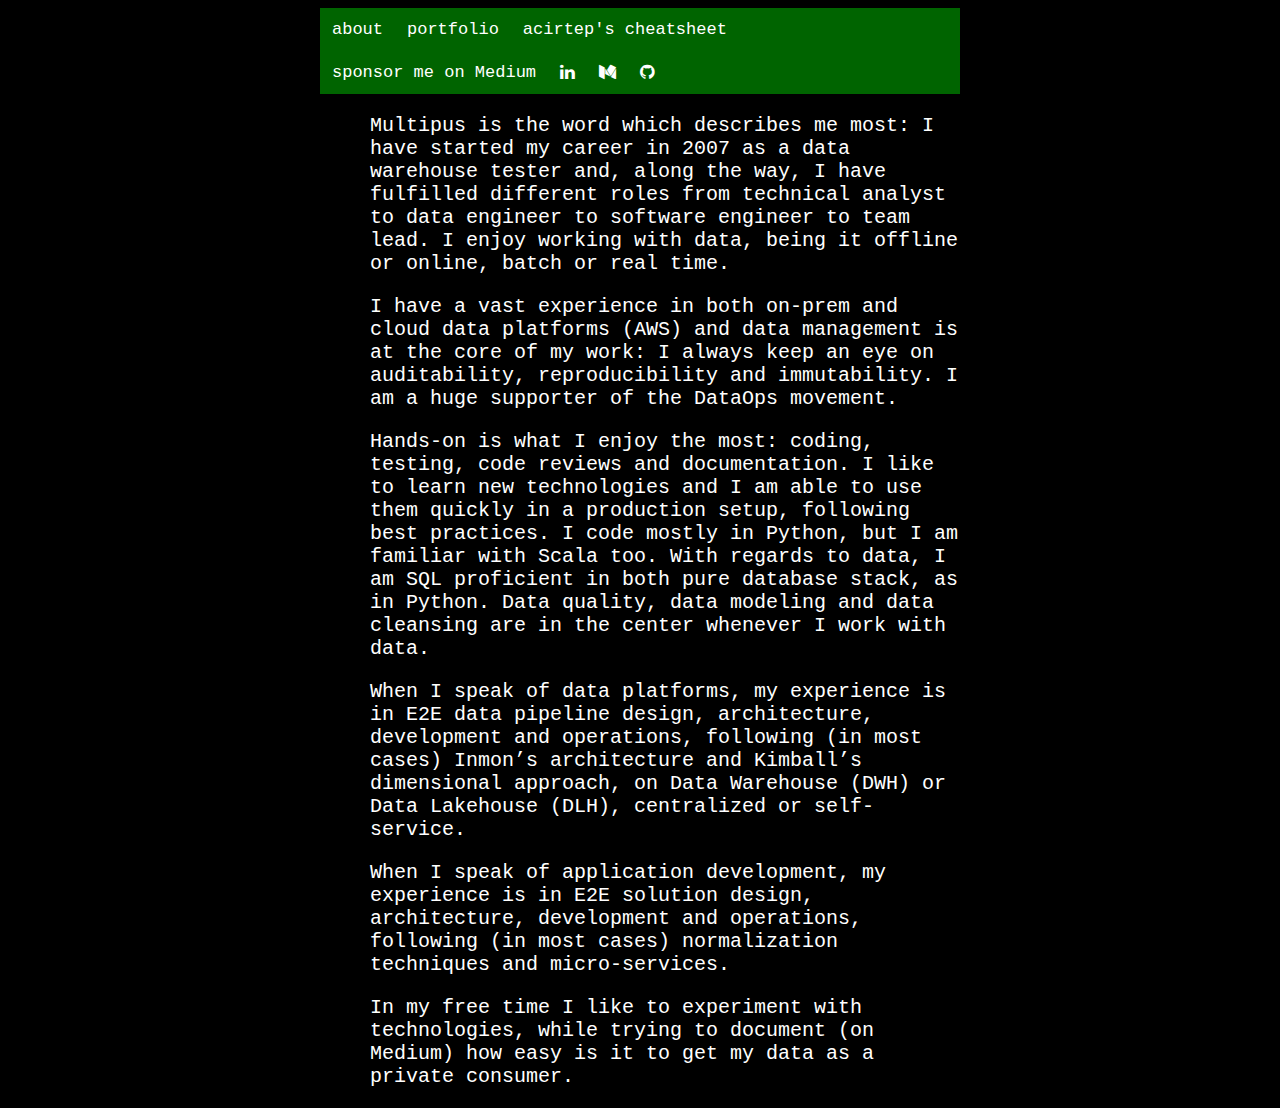
==== pages/about.html @ 2647db17 "feat: new pages" ====
<html>
<link rel="stylesheet" href="https://cdnjs.cloudflare.com/ajax/libs/font-awesome/4.7.0/css/font-awesome.min.css">
<link rel="stylesheet" href="../styles/navbar.css">
<link rel="stylesheet" href="../styles/body.css">

<div class="navbar">

    <a href="/pages/about.html">about</a>
    <a href="/pages/portfolio.html">portfolio</a>
    <a href="/pages/cheatsheet.html">acirtep's cheatsheet</a>
    <a href="https://medium.com/@petrica.leuca/membership">sponsor me on Medium</a>
    <a href="https://www.linkedin.com/in/pleuca/" class="fa fa-linkedin"></a>
    <a href="https://medium.com/@petrica.leuca" class="fa fa-medium"></a>
    <a href="https://github.com/acirtep" class="fa fa-github" style="color: white"></a>

</div>

<body class="body">
<div style="position: center; font-family: 'Courier New', 'Courier New', cursive; font-size: 20px; padding-left: 50px">
    <p>Multipus is the word which describes me most: I have started my career in 2007 as a data warehouse tester and, along the way, I have fulfilled different roles from technical analyst to data engineer to software engineer to team lead. I enjoy working with data, being it offline or online, batch or real time.</p>

    <p>I have a vast experience in both on-prem and cloud data platforms (AWS) and data management is at the core of my work: I always keep an eye on auditability, reproducibility and immutability. I am a huge supporter of the DataOps movement.</p>

    <p>Hands-on is what I enjoy the most: coding, testing, code reviews and documentation. I like to learn new technologies and I am able to use them quickly in a production setup, following best practices. I code mostly in Python, but I am familiar with Scala too. With regards to data, I am SQL proficient in both pure database stack, as in Python. Data quality, data modeling and data cleansing are in the center whenever I work with data.</p>

    <p>When I speak of data platforms, my experience is in E2E data pipeline design, architecture, development and operations, following (in most cases) Inmon&#8217;s architecture and Kimball&#8217;s dimensional approach, on Data Warehouse (DWH) or Data Lakehouse (DLH), centralized or self-service.</p>

    <p>When I speak of application development, my experience is in E2E solution design, architecture, development and operations, following (in most cases) normalization techniques and micro-services.</p>

    <p>In my free time I like to experiment with technologies, while trying to document (on Medium) how easy is it to get my data as a private consumer.</p>

</div>
</body>
</html>
---- styles/navbar.css ----
.navbar {
  width: 100%;
  background-color: darkgreen;
  overflow: auto;
}

.navbar a {
  float: left;
  padding: 12px;
  color: white;
  text-decoration: none;
  font-size: 17px;
}

.navbar a:hover {
  background-color: #000;
}

@media screen and (max-width: 500px) {
  .navbar a {
    float: none;
    display: block;
  }
}
---- styles/body.css ----
.body {
	background-color: black;
	color: white;
	font-family: 'Courier New', 'Courier New', cursive;
	font-size: 20px;
	margin-right: 25%;
	margin-left: 25%;
}
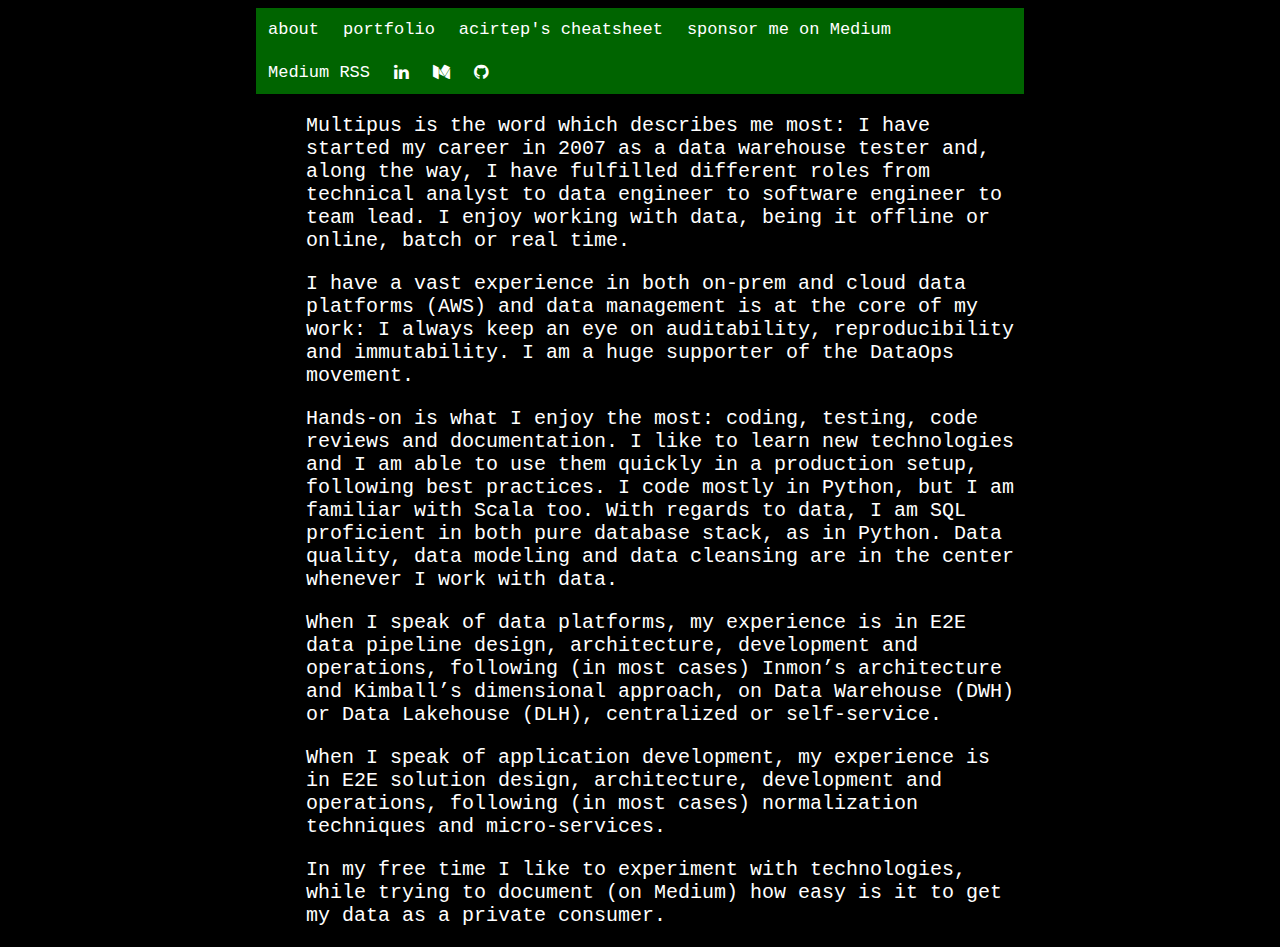
==== commit a9e72483: "feat: add rss feed" ====
--- a/pages/about.html
+++ b/pages/about.html
@@ -9,6 +9,7 @@
     <a href="/pages/portfolio.html">portfolio</a>
     <a href="/pages/cheatsheet.html">acirtep's cheatsheet</a>
     <a href="https://medium.com/@petrica.leuca/membership">sponsor me on Medium</a>
+    <a href="/pages/medium_rss.html">Medium RSS</a>
     <a href="https://www.linkedin.com/in/pleuca/" class="fa fa-linkedin"></a>
     <a href="https://medium.com/@petrica.leuca" class="fa fa-medium"></a>
     <a href="https://github.com/acirtep" class="fa fa-github" style="color: white"></a>
--- a/styles/body.css
+++ b/styles/body.css
@@ -4,6 +4,6 @@
 	color: white;
 	font-family: 'Courier New', 'Courier New', cursive;
 	font-size: 20px;
-	margin-right: 25%;
-	margin-left: 25%;
+	margin-right: 20%;
+	margin-left: 20%;
 }
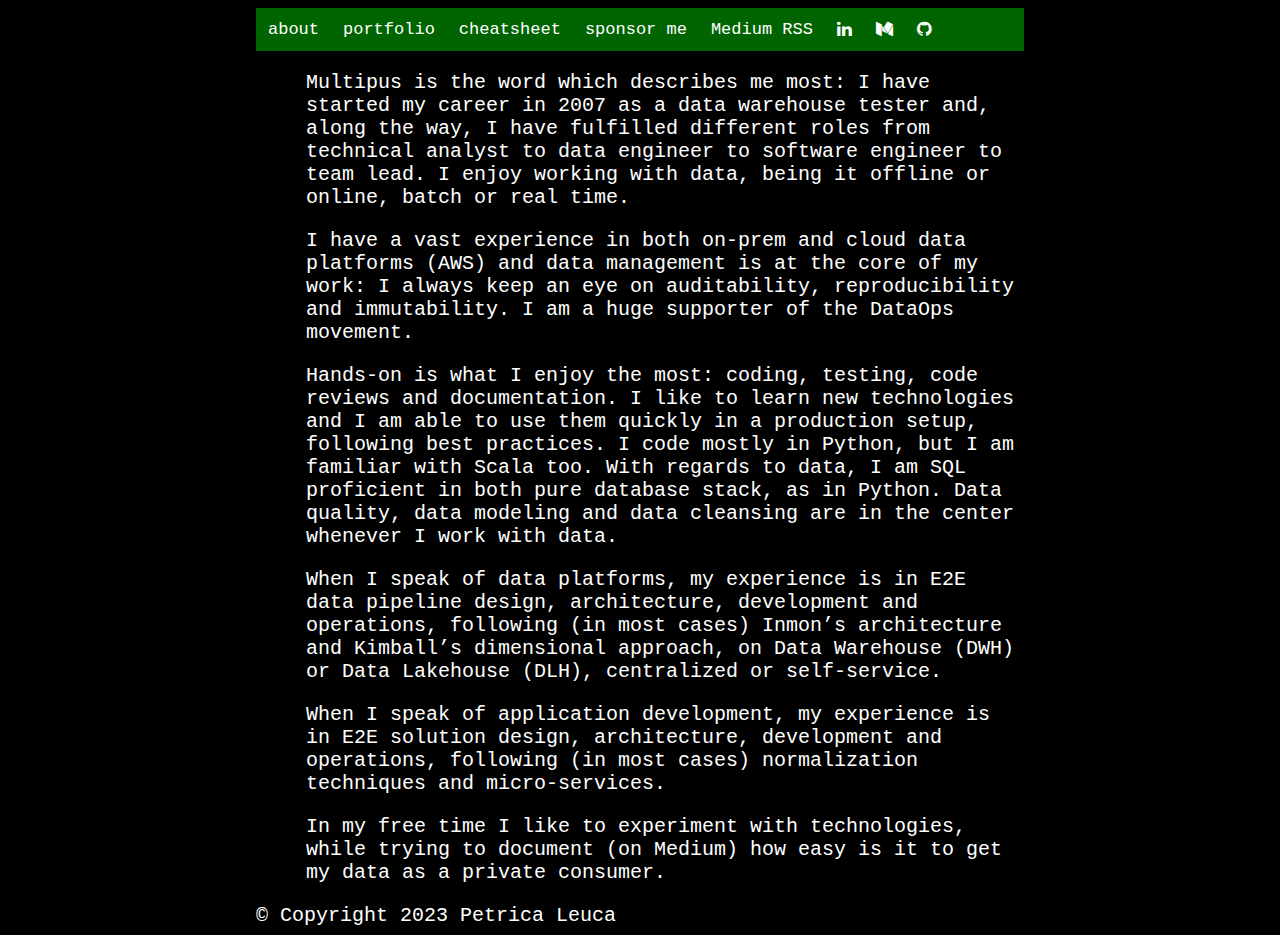
==== commit b90dd5a3: "feat: add main page and copyright" ====
--- a/pages/about.html
+++ b/pages/about.html
@@ -7,8 +7,8 @@
 
     <a href="/pages/about.html">about</a>
     <a href="/pages/portfolio.html">portfolio</a>
-    <a href="/pages/cheatsheet.html">acirtep's cheatsheet</a>
-    <a href="https://medium.com/@petrica.leuca/membership">sponsor me on Medium</a>
+    <a href="/pages/cheatsheet.html">cheatsheet</a>
+    <a href="https://medium.com/@petrica.leuca/membership">sponsor me</a>
     <a href="/pages/medium_rss.html">Medium RSS</a>
     <a href="https://www.linkedin.com/in/pleuca/" class="fa fa-linkedin"></a>
     <a href="https://medium.com/@petrica.leuca" class="fa fa-medium"></a>
@@ -31,5 +31,6 @@
     <p>In my free time I like to experiment with technologies, while trying to document (on Medium) how easy is it to get my data as a private consumer.</p>
 
 </div>
+<footer>&copy; Copyright 2023 Petrica Leuca</footer>
 </body>
 </html>